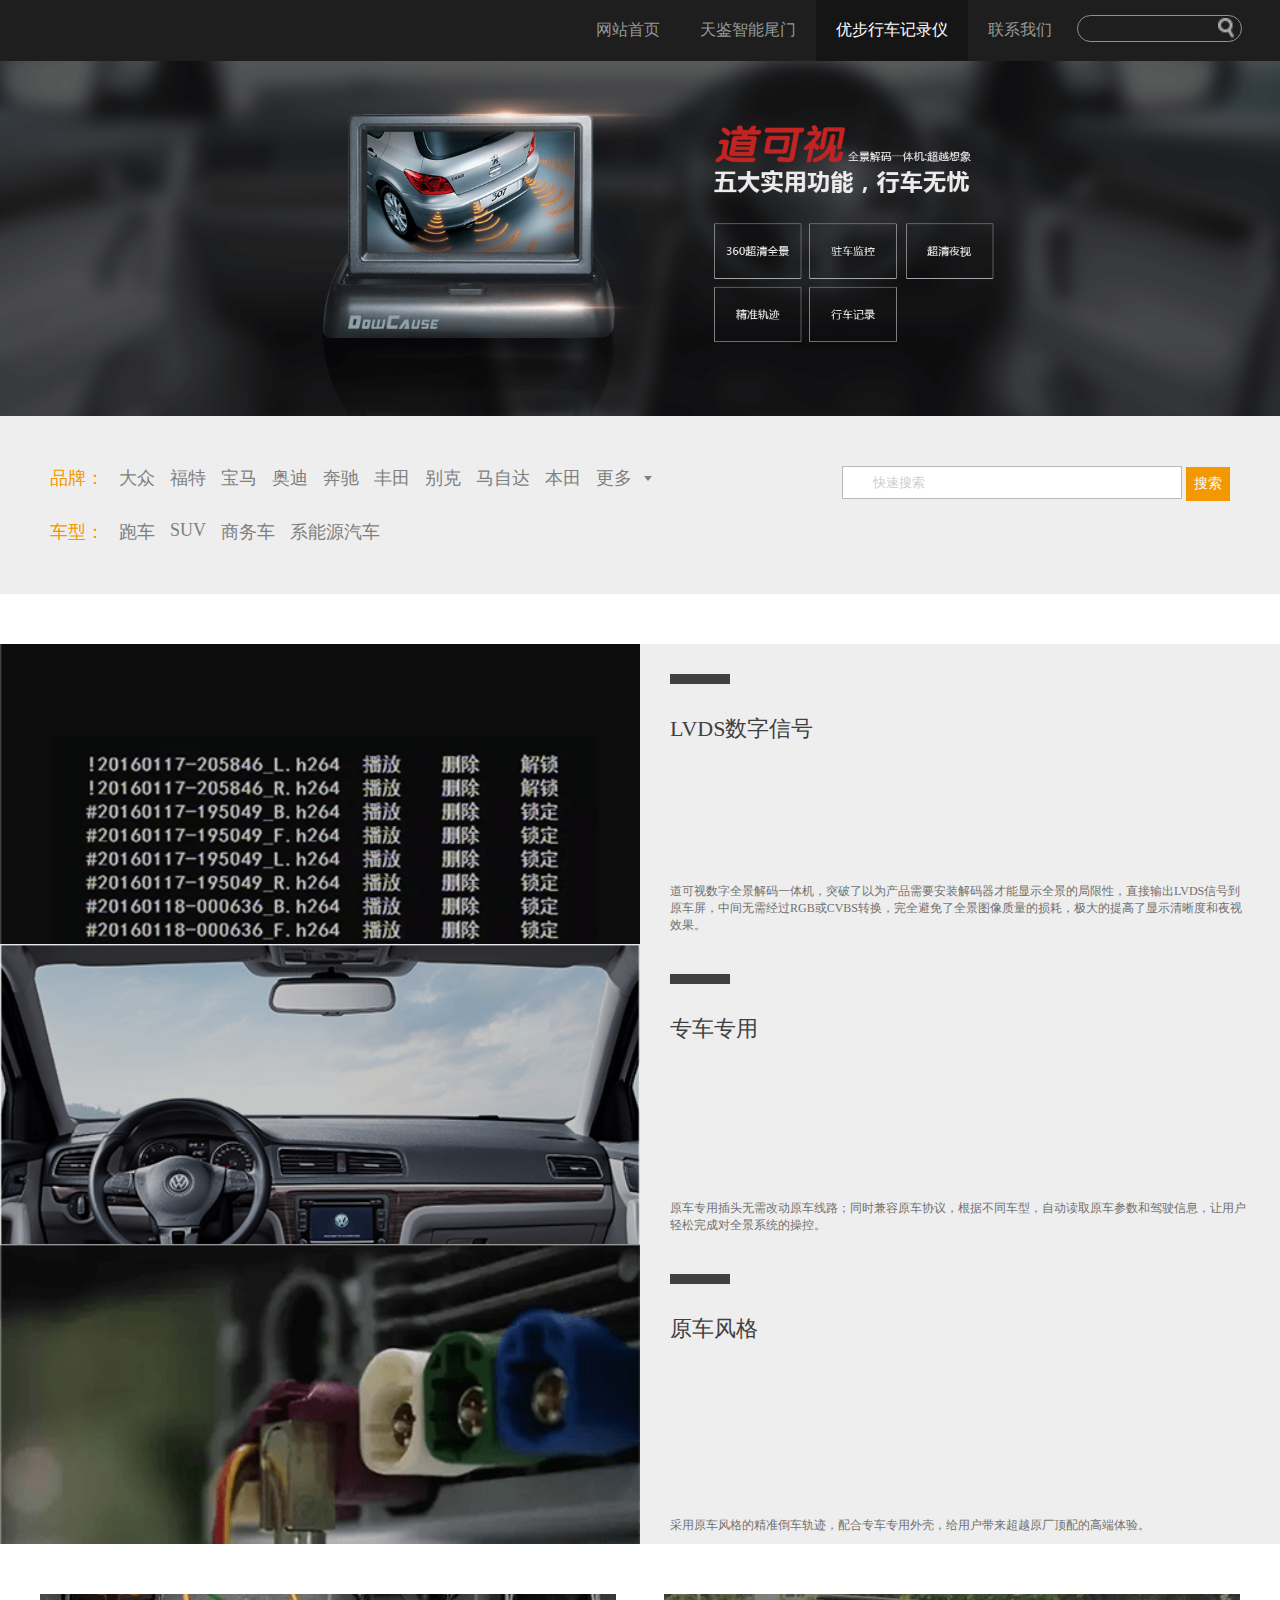
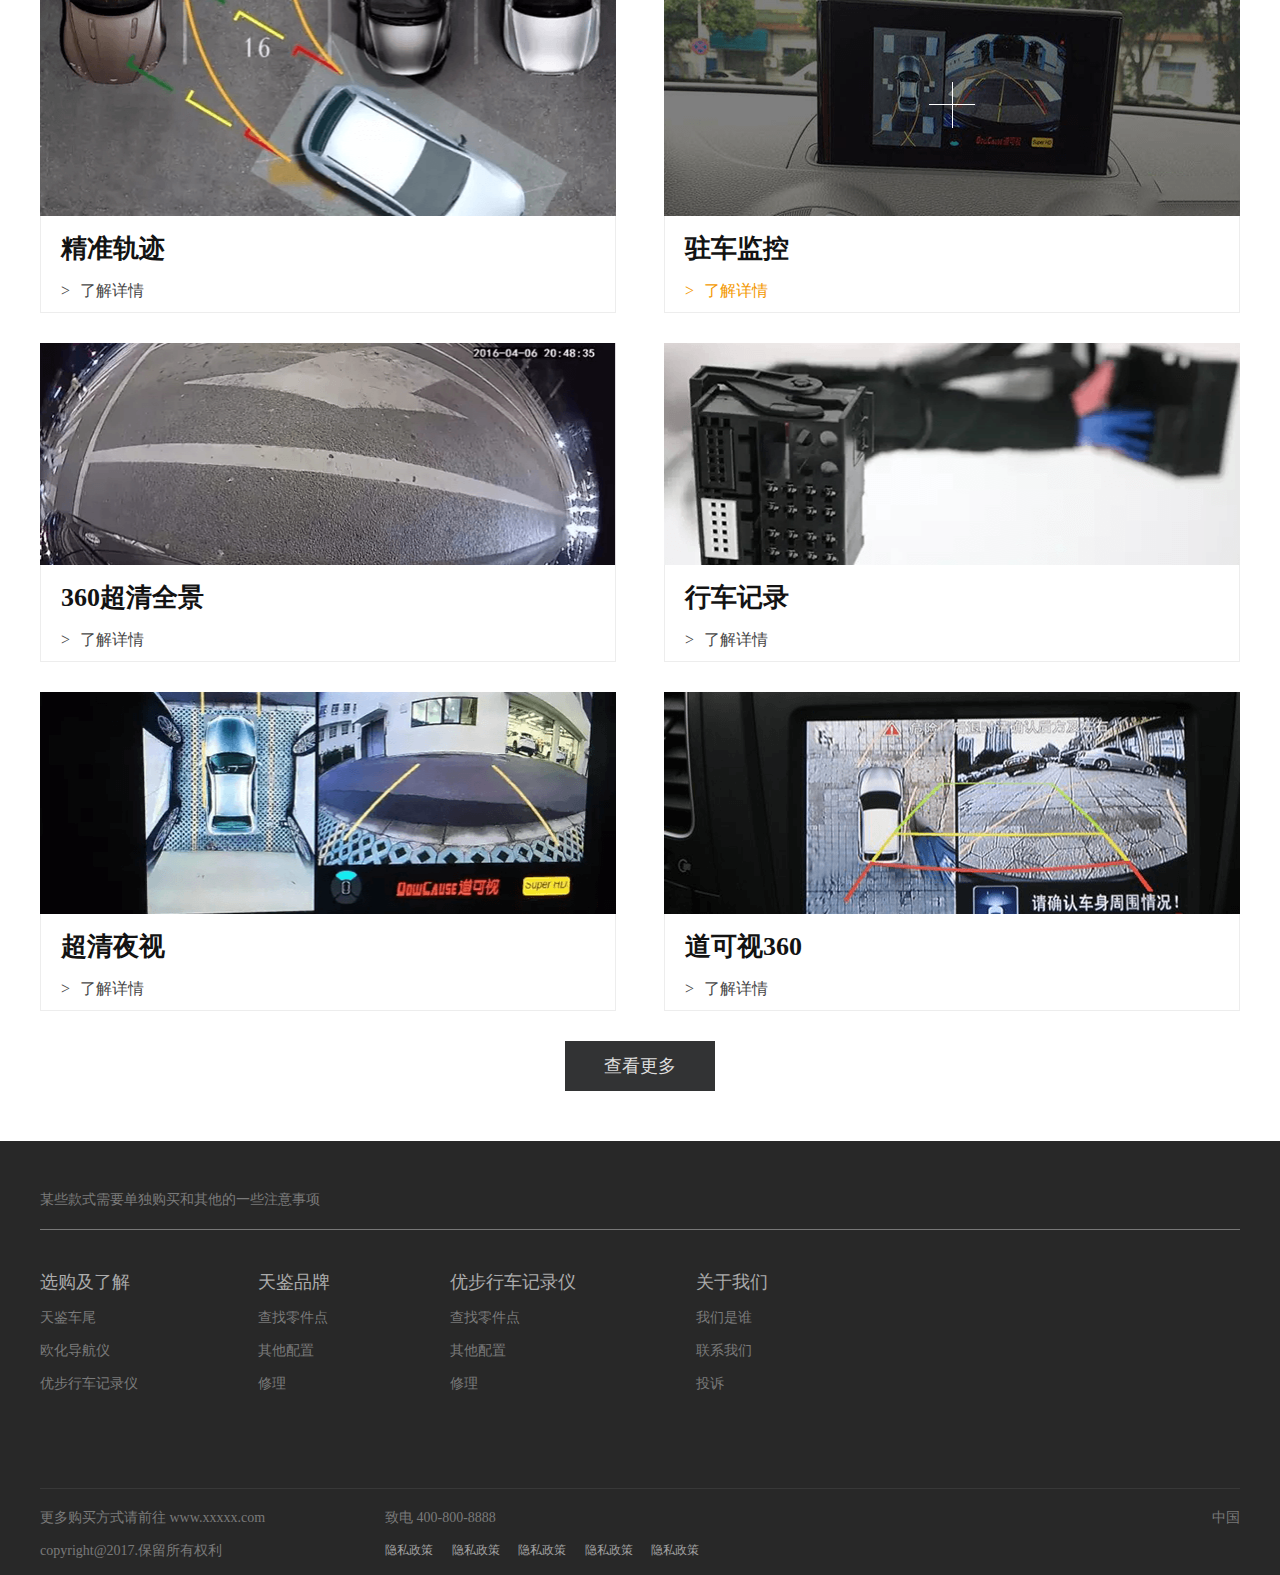
==== record.html @ ace8c1df "first" ====
<!DOCTYPE html>
<html>

	<head>
		<meta charset="UTF-8">
		<meta name="viewport" content="width=device-width,initial-scale=1.0,user-scalable=0" />
		<title>优步行车记录仪</title>
		<link rel="stylesheet" type="text/css" href="css/public.css" />
		<link rel="stylesheet" type="text/css" href="css/record.css" />
	</head>

	<body>

		<!--		头部导航-->
		<header class="clearlr">
			<nav>
				<div>
					<span></span>
					<span></span>
					<span></span>
				</div>
				<ul class="clearlr">
					<li>
						<a href="index.html">网站首页</a>
					</li>
					<li>
						<a href="tailgate.html">天鉴智能尾门</a>
					</li>
					<li>
						<a href="record.html" class="active">优步行车记录仪</a>
					</li>
					<li>
						<a href="relation.html">联系我们</a>
					</li>
				</ul>
			</nav>
			<input type="text" />
		</header>

		<div class="banner">
			<img src="images/banner03.png" />
		</div>

		<div class="bigopation">
			<div class="option clearlr">
				<div class="left">
					<ul class="clearlr">
						<li>品牌：</li>
						<li>
							<a href="###">大众</a>
						</li>
						<li>
							<a href="###">福特</a>
						</li>
						<li>
							<a href="###">宝马</a>
						</li>
						<li>
							<a href="###">奥迪</a>
						</li>
						<li>
							<a href="###">奔驰</a>
						</li>
						<li>
							<a href="###">丰田</a>
						</li>
						<li>
							<a href="###">别克</a>
						</li>
						<li>
							<a href="###">马自达</a>
						</li>
						<li>
							<a href="###">本田</a>
						</li>
						<li>
							<a href="###">更多</a>
						</li>
					</ul>
					<ul class="clearlr">
						<li>车型：</li>
						<li>
							<a href="###">跑车</a>
						</li>
						<li>
							<a href="###">SUV</a>
						</li>
						<li>
							<a href="###">商务车</a>
						</li>
						<li>
							<a href="###">系能源汽车</a>
						</li>
					</ul>
				</div>

				<div class="right">
					<p>
						<input type="text" placeholder="快速搜索" />
						<button>搜索</button>
					</p>
				</div>
			</div>
		</div>

		<div class="referral clearlr">
			<div>
				<img src="images/record09.png" />
			</div>
			<div class="jss">
				<span></span>
				<p>LVDS数字信号</p>
				<p>道可视数字全景解码一体机，突破了以为产品需要安装解码器才能显示全景的局限性，直接输出LVDS信号到原车屏，中间无需经过RGB或CVBS转换，完全避免了全景图像质量的损耗，极大的提高了显示清晰度和夜视效果。</p>
			</div>
			<div>
				<img src="images/record08.png" />
			</div>
			<div class="jss">
				<span></span>
				<p>专车专用</p>
				<p>原车专用插头无需改动原车线路；同时兼容原车协议，根据不同车型，自动读取原车参数和驾驶信息，让用户轻松完成对全景系统的操控。</p>
			</div>
			<div>
				<img src="images/record07.png" />
			</div>
			<div class="jss">
				<span></span>
				<p>原车风格</p>
				<p>采用原车风格的精准倒车轨迹，配合专车专用外壳，给用户带来超越原厂顶配的高端体验。</p>
			</div>
		</div>






		<div class="list">
			<ul class="clearlr">
				<li>

					<div class="top">
						<img src="images/record01.png" />
						<div class="mengc">

						</div>
					</div>

					<div class="texts">
						<p>精准轨迹</p>
						<a href="###"><span>></span>了解详情</a>
					</div>
				</li>
				<li>

					<div class="top">
						<img src="images/record02.png" />
						<div class="active mengc">

						</div>
					</div>

					<div class="texts">
						<p>驻车监控</p>
						<a href="###" class="active"><span>></span>了解详情</a>
					</div>
				</li>
				<li>

					<div class="top">
						<img src="images/record03.png" />
						<div class="mengc">

						</div>
					</div>

					<div class="texts">
						<p>360超清全景</p>
						<a href="###"><span>></span>了解详情</a>
					</div>
				</li>
				<li>

					<div class="top">
						<img src="images/record04.png" />
						<div class="mengc">

						</div>
					</div>

					<div class="texts">
						<p>行车记录</p>
						<a href="###"><span>></span>了解详情</a>
					</div>
				</li>
				<li>

					<div class="top">
						<img src="images/record05.png" />
						<div class="mengc">

						</div>
					</div>

					<div class="texts">
						<p>超清夜视</p>
						<a href="###"><span>></span>了解详情</a>
					</div>
				</li>
				<li>

					<div class="top">
						<img src="images/record06.png" />
						<div class="mengc">

						</div>
					</div>

					<div class="texts">
						<p>道可视360</p>
						<a href="###"><span>></span>了解详情</a>
					</div>
				</li>
			</ul>
			<a href="###">查看更多</a>
		</div>

		<!--		尾部-->
		<footer>
			<div class="content">
				<p>某些款式需要单独购买和其他的一些注意事项</p>

				<div class="about clearlr">
					<ul>
						<li>选购及了解</li>
						<li>天鉴车尾</li>
						<li>欧化导航仪</li>
						<li>优步行车记录仪</li>
					</ul>
					<ul>
						<li>天鉴品牌</li>
						<li>查找零件点</li>
						<li>其他配置</li>
						<li>修理</li>
					</ul>
					<ul>
						<li>优步行车记录仪</li>
						<li>查找零件点</li>
						<li>其他配置</li>
						<li>修理</li>
					</ul>
					<ul>
						<li>关于我们</li>
						<li>我们是谁</li>
						<li>联系我们</li>
						<li>投诉</li>
					</ul>
				</div>

				<div class="more clearlr">
					<ul>
						<li>
							<p>更多购买方式请前往 www.xxxxx.com</p>
							<p>copyright@2017.保留所有权利</p>
						</li>
						<li>
							<p>致电 400-800-8888</p>
							<span>隐私政策</span>
							<span>隐私政策</span>
							<span>隐私政策</span>
							<span>隐私政策</span>
							<span>隐私政策</span>
						</li>
					</ul>
					<p>中国</p>
				</div>
			</div>
		</footer>
	</body>
	<script src="js/jquery-1.12.3.min.js" type="text/javascript" charset="utf-8"></script>
	<script src="js/tailgate.js" type="text/javascript" charset="utf-8"></script>

</html>
---- css/public.css ----
body,html,ul,li,ol,p,div,h1,h2,h3,h4,h5,h6,a,span{
	margin: 0;
	padding: 0;
	list-style: none;
	text-decoration: none;
}
img{
	width: 100%;
	height: auto;
}
.clearlr:after{
	content: '';
	display: block;
	clear: both;
	height: 0;
	line-height: 0;
	visibility: hidden;
}
.clearlr{
	zoom: 1;
}




/*头部导航*/
header{
	background: #1E1E1E;
}
header nav{
	float: left;
	margin-left: 45%;
	
}
header nav ul{
	display: block;
}
header nav ul li{
	float: left;
}
header nav ul li a{
	display: block;
	padding: 20px;
	font-size: 16px;
	color: #979797;
	
}
header nav ul li a.active{
	background: #151515;
	color: white;
}
header input{
	float: left;
	margin-left: 5px;
	border: 1px solid #929292;
	border-radius:15px;
	background: url(../images/search.png) no-repeat 95% center;
	background-size:16px;
	margin-top: 15px;
	outline: none;
	padding: 5px 20px 5px 15px;
	max-width: 10%;
	color: #979797;
}
@media (max-width: 1200px) {
	header{
		background: #1E1E1E;
		position: relative;
	}
	header nav{
		float: left;
		margin-left: 0%;
	}
	header nav ul{
		position: absolute;
		left: 0;
		right: 0;
		top: 100%;
		z-index: 999;
		display: none;
	}
	header nav ul li:nth-child(1){
		border-top: 1px solid #999999;
	}
	header nav ul li{
		float: none;
		border-bottom: 1px solid #999999;
		background: #1E1E1E;
	}
	header nav ul li a{
		display: block;
		padding: 20px;
		font-size: 16px;
		color: #979797;
	}
	header input{
		float: right;
		margin-right: 20px;
		padding: 5px 20px 5px 15px;
		max-width: 30%;
	}
	header nav div{
		border: 1px solid #999999;
		width: 25px;
		margin: 10px 0 10px 10px;
		padding: 10px;
		border-radius:5px;
	}
	header nav div span{
		display: block;
		border-bottom: 1px solid #888888;
	}
	header nav div span:nth-child(n+2){
		margin-top: 6px;
	}
}




footer{
	background: #282828;
	padding-top:50px;
}
footer .content{
	max-width: 1200px;
	margin: auto;
	color: #7A7A7A;
	font-size: 14px;
}
footer .content>p{
	padding-bottom: 20px;
	border-bottom: 1px solid #787878;
}
footer .content .about{
	margin-top:40px;
}
footer .content .about ul{
	float: left;
	margin-right: 120px;
}
footer .content .about ul li{
	margin-bottom: 15px;
}
footer .content .about ul li:nth-child(1){
	font-size: 18px;
	color: #ABABAB;
}
footer .content .more{
	margin-top: 80px;
	border-top:1px solid #383838;
	padding-top: 20px;
}
footer .content .more ul{
	float: left;
}
footer .content .more ul li{
	float: left;
	margin-right: 120px;
}
footer .content .more ul li P{
	margin-bottom: 15px;
}
footer .content .more ul li:nth-child(2) span{
	font-size:12px;
	color: #A3A3A3;
	margin-right: 15px;
}
footer .content .more>p{
	float: right;
}
@media (max-width:768px){
	footer{
		padding-top:10px;
	}
	footer .content{
		color: #7A7A7A;
		font-size: 12px;
	}
	footer .content>p{
		padding-bottom: 10px;
	}
	footer .content .about{
		margin-top:10px;
	}
	footer .content .about ul{
		margin-right: 0;
		width: 46%;
		margin-left: 10px;
		margin-top: 15px;
	}
	footer .content .about ul li{
		margin-bottom: 8px;
	}
	footer .content .about ul li:nth-child(1){
		font-size: 14px;
	}
	footer .content .more{
		margin-top:20px;
		border-top:1px solid #383838;
		padding-top: 20px;
	}
	footer .content .more ul{
		float: left;
		margin-left: 10px;
	}
	footer .content .more ul li{
		float: left;
		margin-right: 120px;
	}
	footer .content .more ul li P{
		margin-bottom: 15px;
	}
	footer .content .more ul li:nth-child(2) span{
		font-size:12px;
		color: #A3A3A3;
		margin-right: 15px;
	}
	footer .content .more>p{
		float: left;
		margin-left: 10px;
		margin-top: 10px;
		padding-bottom: 20px;
	}
}
---- css/record.css ----
.banner{
	margin: 0;
	padding: 0;
}
.banner img{
	display: block;
}




.bigopation{
	background: #EEEEEE;
}
.option{
	max-width: 1200px;
	margin: auto;
	padding: 50px;
}
.option ul:nth-child(1) li:last-child{
	padding-right: 20px;
	background: url(../images/snajiao.png) no-repeat 100% center;
}
.option ul:nth-child(n+2){
	margin-top: 30px;
}
.option ul li{
	float: left;
	margin-right: 15px;
}
.option ul li:nth-child(1){
	color: #F39800;
	font-size: 18px;
}
.option ul li:not(:nth-child(1)) a{
	color: #808080;
	font-size: 18px;
}
.option ul li a.active{
	color: #474747;
}
.option .left{
	float: left;
}
.option .right{
	float: right;
	margin-left: 20px;
	text-align: right;
	width:40%;
}
.option .right p{
	margin-bottom: 30px;
}
.option .right p input{
	width: 300px;
	padding: 8px 8px 8px 30px;
	border: 1px solid #B9B8B9;
	outline: none;
	color: #CECECE;
}
.option .right p input::-moz-placeholder{
	color: #CECECE;
}
.option .right p input::-ms-input-placeholder{
	color: #CECECE;
}
.option .right p input::-webkit-input-placeholder{
	color: #CECECE;
}
.option .right p button{
	font-size: 14px;
	color: #FAFAFA;
	background: #F39800;
	border: none;
	padding: 8px;
	vertical-align: middle;
	cursor: pointer;
}
@media (max-width:1200px) {
	.option ul:nth-child(1) li:last-child{
		padding-right: 10px;
		background: url(../images/snajiao.png) no-repeat 100% 60%;
	}
	.option{
		padding:10px;
	}
	.option ul:nth-child(n+2){
		margin-top: 10px;
	}
	.option ul li:nth-child(1){
		font-size: 14px;
	}
	.option ul li:not(:nth-child(1)) a{
		color: #808080;
		font-size: 14px;
	}
	.option .left{
		float: none;
	}
	.option .right{
		margin-top: 20px;
		margin-left: 0;
		float: none;
		text-align: inherit;
		width:100%;
	}
	.option .right p{
		margin-bottom: 10px;
	}
	.option .right p input{
		width: 70%;
		padding: 8px 8px 8px 30px;
		border: 1px solid #B9B8B9;
		outline: none;
		color: #CECECE;
	}
	.option .right p button{
		font-size: 14px;
		color: #FAFAFA;
		background: #F39800;
		border: none;
		padding:7px;
		vertical-align: middle;
	}
}






.referral{
	max-width: 1400px;
	margin:50px auto;
	background: #EEEEEE;
}
.referral div{
	float: left;
	width: 33.333333%;
	height: 355px;
	position: relative;
}
.referral div img{
	display: block;
}
.referral .jss{
	
}
.referral .jss span{
	display: block;
	width: 80px;
	height: 20px;
	background: #404040;
	margin: 50px 0 0 50px;
}
	
.referral .jss p:nth-child(2){
	font-size: 29px;
	color: #404040;
	margin: 50px 0 0 50px;
}
.referral .jss p:nth-child(3){
	position: absolute;
	bottom: 20px;
	left: 50px;
	right: 50px;
	font-size: 12px;
	color: #717171;
}
@media (max-width:1300px) {
	.referral div{
		height:300px;
		overflow: hidden;
	}
	.referral div{
		float: left;
		width: 50%;
		position: relative;
	}
	.referral .jss span{
		display: block;
		width: 60px;
		height: 10px;
		margin: 30px 0 0 30px;
	}
		
	.referral .jss p:nth-child(2){
		font-size: 22px;
		margin: 30px 0 0 30px;
	}
	.referral .jss p:nth-child(3){
		position: absolute;
		bottom: 10px;
		left: 30px;
		right: 30px;
	}
}
@media (max-width:992px) {
	.referral div{
		float: none;
		width: 100%;
		position: relative;
	}
	.referral div{
		height:auto;
		overflow: hidden;
	}
	.referral .jss span{
		display: block;
		width: 60px;
		height: 10px;
		margin: 10px 0 0 10px;
	}
		
	.referral .jss p:nth-child(2){
		font-size: 16px;
		margin: 10px 0 0 10px;
	}
	.referral .jss p:nth-child(3){
		position: initial;
		margin: 10px;
	}
}












.list{
	max-width: 1200px;
	margin: auto;
}

.list ul{
	
}
.list ul li{
	float: left;
	width: 48%;
}
.list ul li img{
	display: block;
}
.list ul li .texts{
	border: 1px solid #EDEDED;
	border-top: none;
	margin-bottom: 30px;
	padding-bottom: 10px;
}
.list ul li .texts p{
	font-size: 26px;
	font-weight: bold;
	color: #131313;
	padding-top: 15px;
	margin:0 0 15px 0;
	margin-left: 20px;
	
}
.list ul li .texts a{
	margin: 5px 0 5px 20px;
	color: #474747;
	font-size: 16px;
}
.list ul li .texts a span{
	margin-right: 10px;
}
.list ul li:nth-child(odd){
	margin-right: 4%;
}
.list ul li .texts a.active{
	color: #F39800;
}
.list ul li .top{
	position: relative;
}
.list ul li .top .mengc{
	position: absolute;
	left: 0;
	right: 0;
	top: 0;
	bottom: 0;
	background: url(../images/shizi.png) no-repeat center center;
	background-color: rgba(0,0,0,0.5);
	display: none;
}
.list ul li .top .mengc.active{
	display: block;
}
.list>a{
	display: block;
	width: 150px;
	font-size: 18px;
	color: #DDDDDD;
	text-align: center;
	height: 50px;
	line-height: 50px;
	background: #323334;
	margin: auto;
	margin-bottom: 50px;
}
@media (max-width:992px) {
	.list ul li .texts{
		border: 1px solid #EDEDED;
		border-top: none;
		margin-bottom: 10px;
		padding-bottom: 10px;
	}
	.list ul li{
		width: 49%;
	}
	.list ul li .texts p{
		font-size: 12px;
		font-weight: bold;
		color: #131313;
		padding-top:10px;
		margin:0 0 5px 0;
		margin-left:0px;
		
	}
	.list ul li .texts a{
		margin: 5px 0 5px 5px;
		color: #474747;
		font-size: 12px;
	}
	.list ul li .texts a span{
		margin-right: 5px;
	}
	.list ul li:nth-child(odd){
		margin-right: 2%;
	}
	.list ul li .texts a.active{
		color: #F39800;
	}
	.list ul li .top{
		position: relative;
	}
	.list ul li .top .mengc{
		position: absolute;
		left: 0;
		right: 0;
		top: 0;
		bottom: 0;
		background: url(../images/shizi.png) no-repeat center center;
		background-size:20%;
		background-color: rgba(0,0,0,0.5);
		display: none;
	}
	.list ul li .top .mengc.active{
		display: block;
	}
	.list>a{
		display: block;
		width: 100px;
		font-size: 12px;
		color: #DDDDDD;
		text-align: center;
		height: 30px;
		line-height: 30px;
		background: #323334;
		margin: auto;
		margin-bottom: 20px;
	}
}
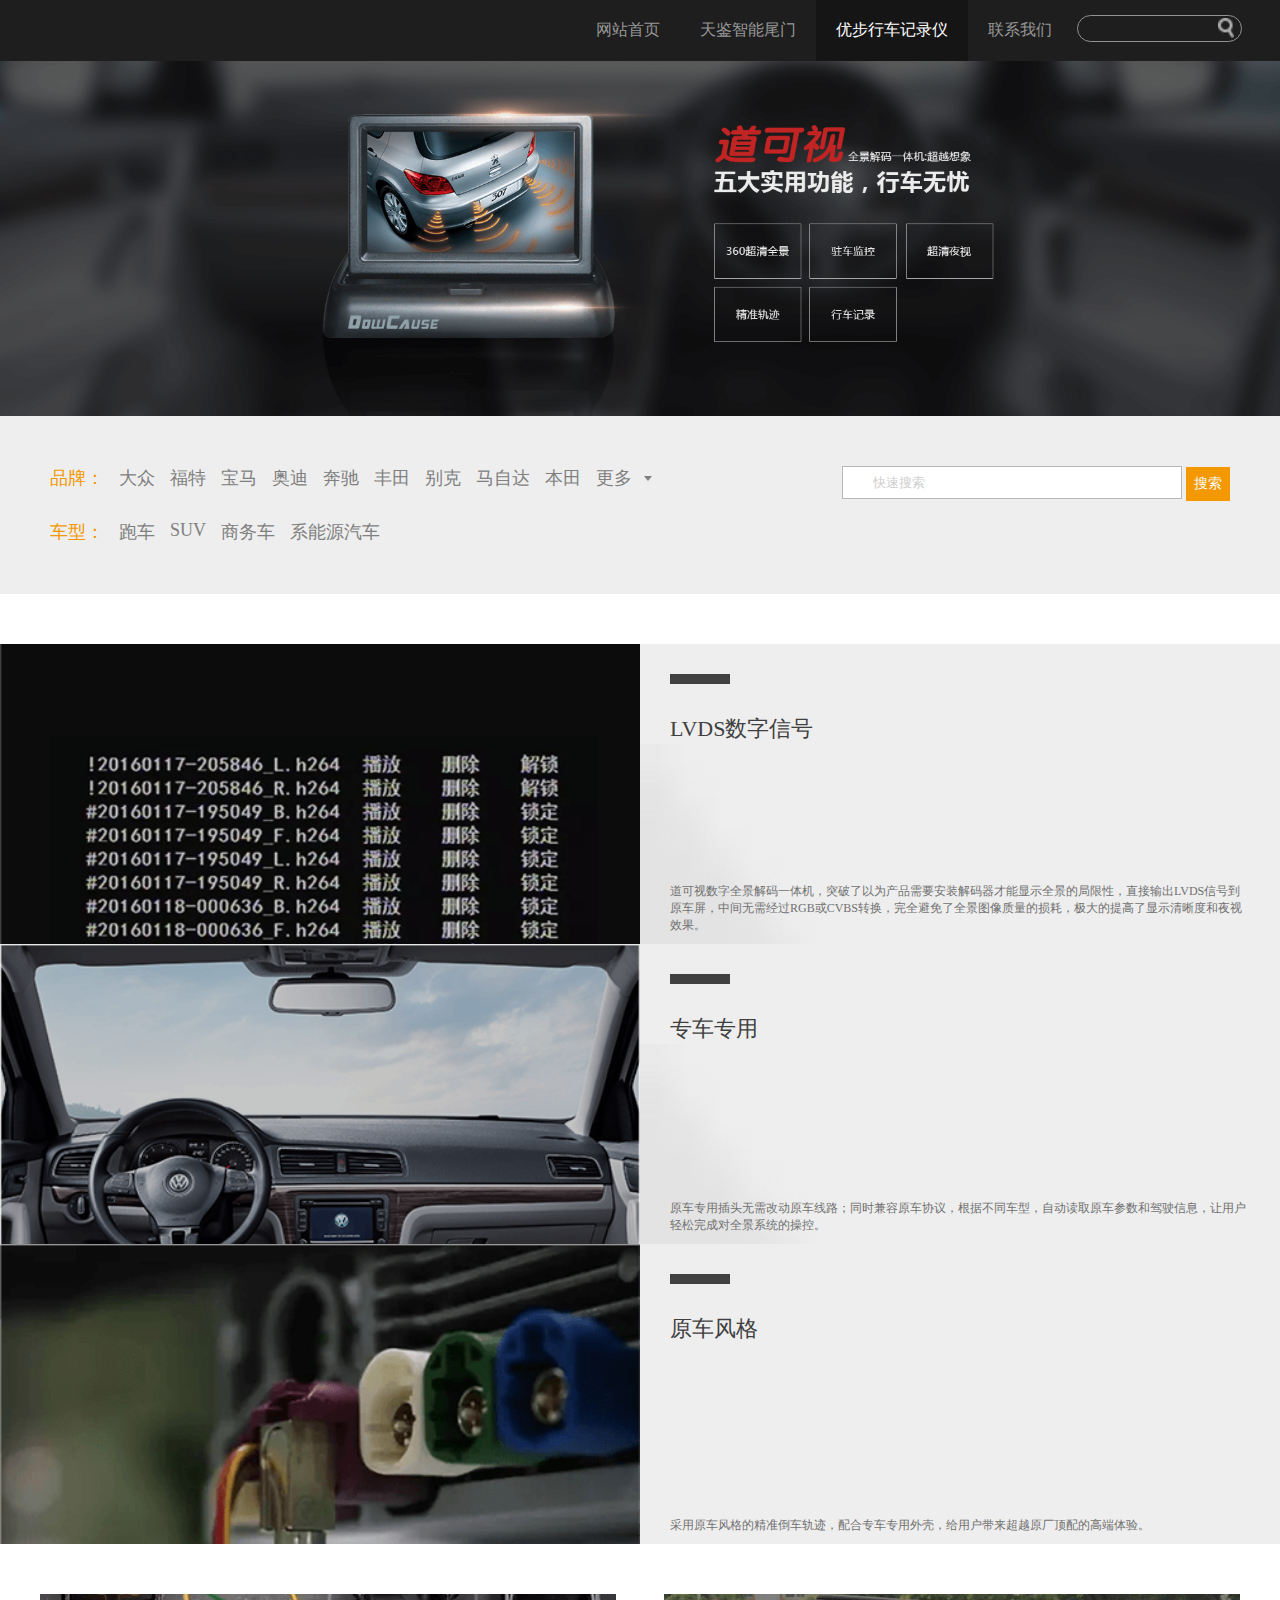
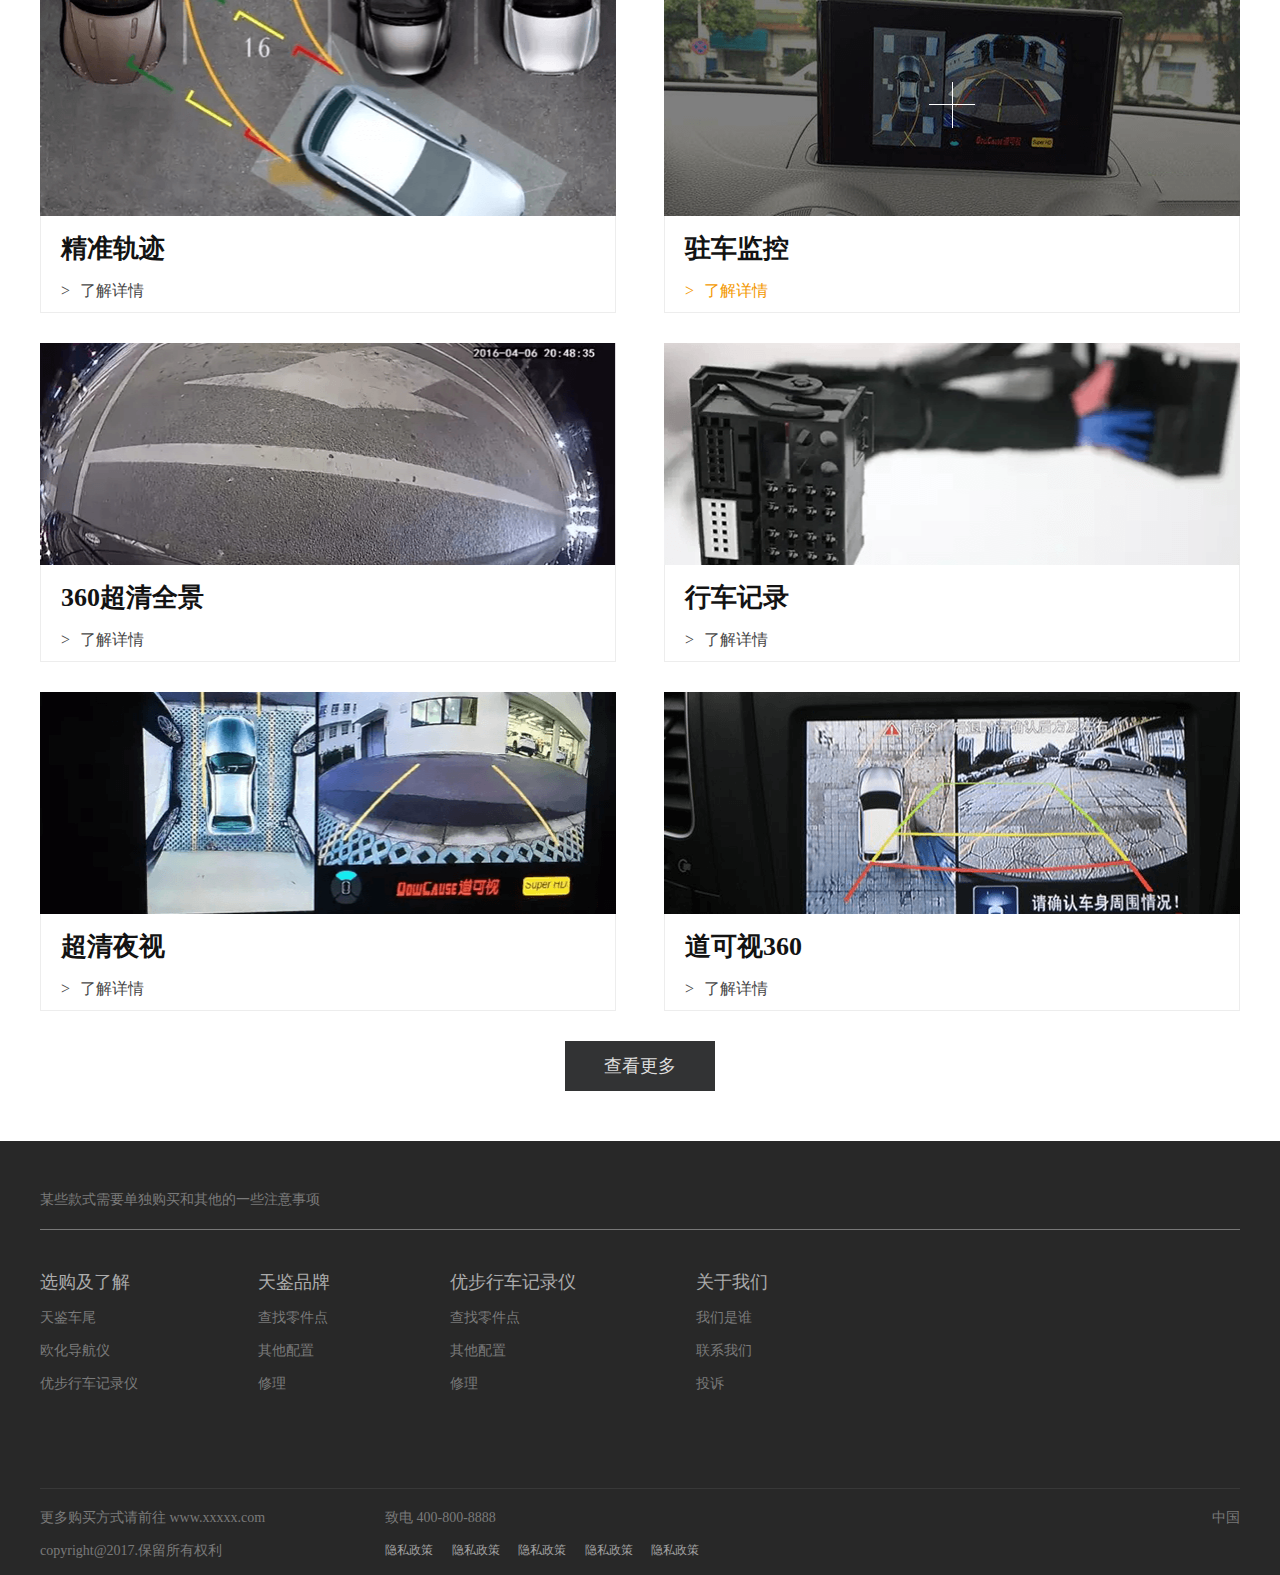
==== commit 90f3ad2b: "three" ====
--- a/record.html
+++ b/record.html
@@ -111,6 +111,7 @@
 				<span></span>
 				<p>LVDS数字信号</p>
 				<p>道可视数字全景解码一体机，突破了以为产品需要安装解码器才能显示全景的局限性，直接输出LVDS信号到原车屏，中间无需经过RGB或CVBS转换，完全避免了全景图像质量的损耗，极大的提高了显示清晰度和夜视效果。</p>
+				<img src="images/duobianxing03.png"/>
 			</div>
 			<div>
 				<img src="images/record08.png" />
@@ -119,6 +120,7 @@
 				<span></span>
 				<p>专车专用</p>
 				<p>原车专用插头无需改动原车线路；同时兼容原车协议，根据不同车型，自动读取原车参数和驾驶信息，让用户轻松完成对全景系统的操控。</p>
+				<img src="images/duobianxing03.png"/>
 			</div>
 			<div>
 				<img src="images/record07.png" />
@@ -278,6 +280,7 @@
 		</footer>
 	</body>
 	<script src="js/jquery-1.12.3.min.js" type="text/javascript" charset="utf-8"></script>
+	<script src="js/index.js" type="text/javascript" charset="utf-8"></script>
 	<script src="js/tailgate.js" type="text/javascript" charset="utf-8"></script>
 
 </html>